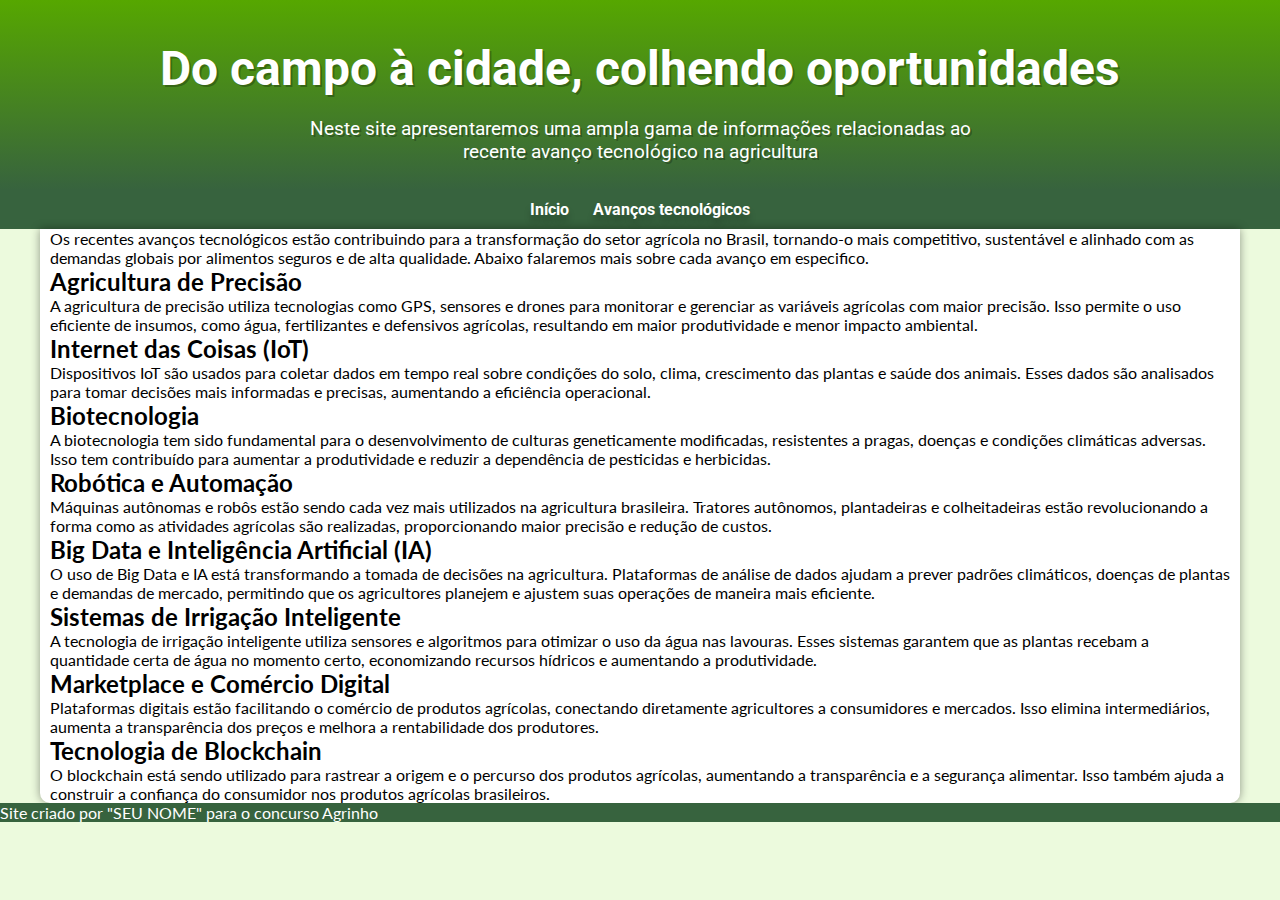
==== avancos.html @ 0ce656b6 "Add files via upload" ====
<!DOCTYPE html>
<html lang="pt-br">

<head>
    <meta charset="UTF-8">
    <meta name="viewport" content="width=device-width, initial-scale=1.0">
    <title>Agrinho</title>
    <link rel="stylesheet" href="style.css">
    <link rel="shortcut icon" href="cesj.png" type="image/x-icon">
    <link rel="preconnect" href="https://fonts.googleapis.com">
    <link rel="preconnect" href="https://fonts.gstatic.com" crossorigin>
    <link href="https://fonts.googleapis.com/css2?family=Lato:wght@400;700&family=Roboto:wght@400;700&display=swap"
        rel="stylesheet">
</head>

<body>
    <header class="cabecalho">
        <h1 class="titulo_principal">Do campo à cidade, colhendo oportunidades</h1>
        <p class="paragrafo_principal">Neste site apresentaremos uma ampla gama de informações relacionadas ao recente
            avanço tecnológico na agricultura</p>
    </header>

    <nav class="menu">
        <a href="index.html" class="menu_item">Início</a>
        <a href="avancos.html" class="menu_item">Avanços tecnológicos</a>
    </nav>
    <main>
        <article>
            <p class="avancos_inicio">Os recentes avanços tecnológicos estão contribuindo para a transformação do setor
                agrícola no Brasil, tornando-o mais competitivo, sustentável e alinhado com as demandas globais por
                alimentos seguros e de alta qualidade. Abaixo falaremos mais sobre cada avanço em especifico.</p>
            <h2>Agricultura de Precisão</h2>
            <p>A agricultura de precisão utiliza tecnologias como GPS, sensores e drones para monitorar e gerenciar as
                variáveis agrícolas com maior precisão. Isso permite o uso eficiente de insumos, como água,
                fertilizantes e defensivos agrícolas, resultando em maior produtividade e menor impacto ambiental.</p>

            <h2>Internet das Coisas (IoT)</h2>
            <p>Dispositivos IoT são usados para coletar dados em tempo real sobre condições do solo, clima, crescimento
                das plantas e saúde dos animais. Esses dados são analisados para tomar decisões mais informadas e
                precisas, aumentando a eficiência operacional.</p>

            <h2>Biotecnologia</h2>
            <p>A biotecnologia tem sido fundamental para o desenvolvimento de culturas geneticamente modificadas,
                resistentes a pragas, doenças e condições climáticas adversas. Isso tem contribuído para aumentar a
                produtividade e reduzir a dependência de pesticidas e herbicidas.</p>

            <h2>Robótica e Automação</h2>
            <p>Máquinas autônomas e robôs estão sendo cada vez mais utilizados na agricultura brasileira. Tratores
                autônomos, plantadeiras e colheitadeiras estão revolucionando a forma como as atividades agrícolas são
                realizadas, proporcionando maior precisão e redução de custos.</p>

            <h2>Big Data e Inteligência Artificial (IA)</h2>
            <p>O uso de Big Data e IA está transformando a tomada de decisões na agricultura. Plataformas de análise de
                dados ajudam a prever padrões climáticos, doenças de plantas e demandas de mercado, permitindo que os
                agricultores planejem e ajustem suas operações de maneira mais eficiente.</p>

            <h2>Sistemas de Irrigação Inteligente</h2>
            <p>A tecnologia de irrigação inteligente utiliza sensores e algoritmos para otimizar o uso da água nas
                lavouras. Esses sistemas garantem que as plantas recebam a quantidade certa de água no momento certo,
                economizando recursos hídricos e aumentando a produtividade.</p>

            <h2>Marketplace e Comércio Digital</h2>
            <p>Plataformas digitais estão facilitando o comércio de produtos agrícolas, conectando diretamente
                agricultores a consumidores e mercados. Isso elimina intermediários, aumenta a transparência dos preços
                e melhora a rentabilidade dos produtores.</p>

            <h2>Tecnologia de Blockchain</h2>
            <p>O blockchain está sendo utilizado para rastrear a origem e o percurso dos produtos agrícolas, aumentando
                a transparência e a segurança alimentar. Isso também ajuda a construir a confiança do consumidor nos
                produtos agrícolas brasileiros.</p>
        </article>
    </main>
    <footer>
        <p>Site criado por "SEU NOME" para o concurso Agrinho</p>
    </footer>
</body>

</html>
---- style.css ----
@charset "UTF-8";

:root{
    --cor1: #ecfadd;
    --cor2: #BCFA5F;
    --cor3: #56a700;
    --cor4: #537A40;
    --cor5: #395039;
    --cor6: #37633e;
    --fonte-principal: "Lato";
    --fonte-secundaria: "Roboto";
}

*{
    margin: 0px;
    padding: 0px;
}

body {
    background-color: var(--cor1);
    font-family: var(--fonte-principal);
  }
  
  main {
    margin: auto;
    min-width: 280px;
    max-width: 1200px;
    background-color: white;
    box-shadow: 0px 0px 10px rgba(0, 0, 0, 0.4);
    border-bottom-left-radius: 10px;
    border-bottom-right-radius: 10px;
  }
  
  article {
    margin-left: 10px;
    margin-right: 10px;
  }
  
  .cabecalho {
    background-image: linear-gradient(to bottom, var(--cor3), var(--cor6));
    min-height: 150px;
    padding-top: 40px;
  }
  
  .menu {
    font-family: var(--fonte-secundaria);
    text-align: center;
    background-color: var(--cor6);
    padding: 10px;
    text-shadow: 0px 6px 6px rgba(0, 0, 0, 0.25);
  }
  
  .menu_item {
    color: white;
    padding: 10px;
    text-decoration: none;
    font-weight: bold;
    border-radius: 5px;
    transition-duration: 0.5s;
  }
  
  .menu_item:hover {
    background-color: var(--cor2);
    color: var(--cor6);
  }
  
  .titulo_principal {
    font-family: var(--fonte-secundaria);
    text-align: center;
    color: white;
    margin-bottom: 20px;
    font-size: 3em;
    text-shadow: 2px 2px 0px rgba(0, 0, 0, 0.25);
  }
  
  .paragrafo_principal {
    font-family: var(--fonte-secundaria);
    text-align: center;
    color: white;
    font-size: 1.2em;
    max-width: 700px;
    padding-right: 10px;
    padding-left: 10px;
    margin: auto;
    text-shadow: 2px 2px 0px rgba(0, 0, 0, 0.25);
  }
  
  .container_imagem{
    max-width: 800px;
    min-width: 280px;
  }
  
  footer {
    background-color: var(--cor6);
    color: white;
  }
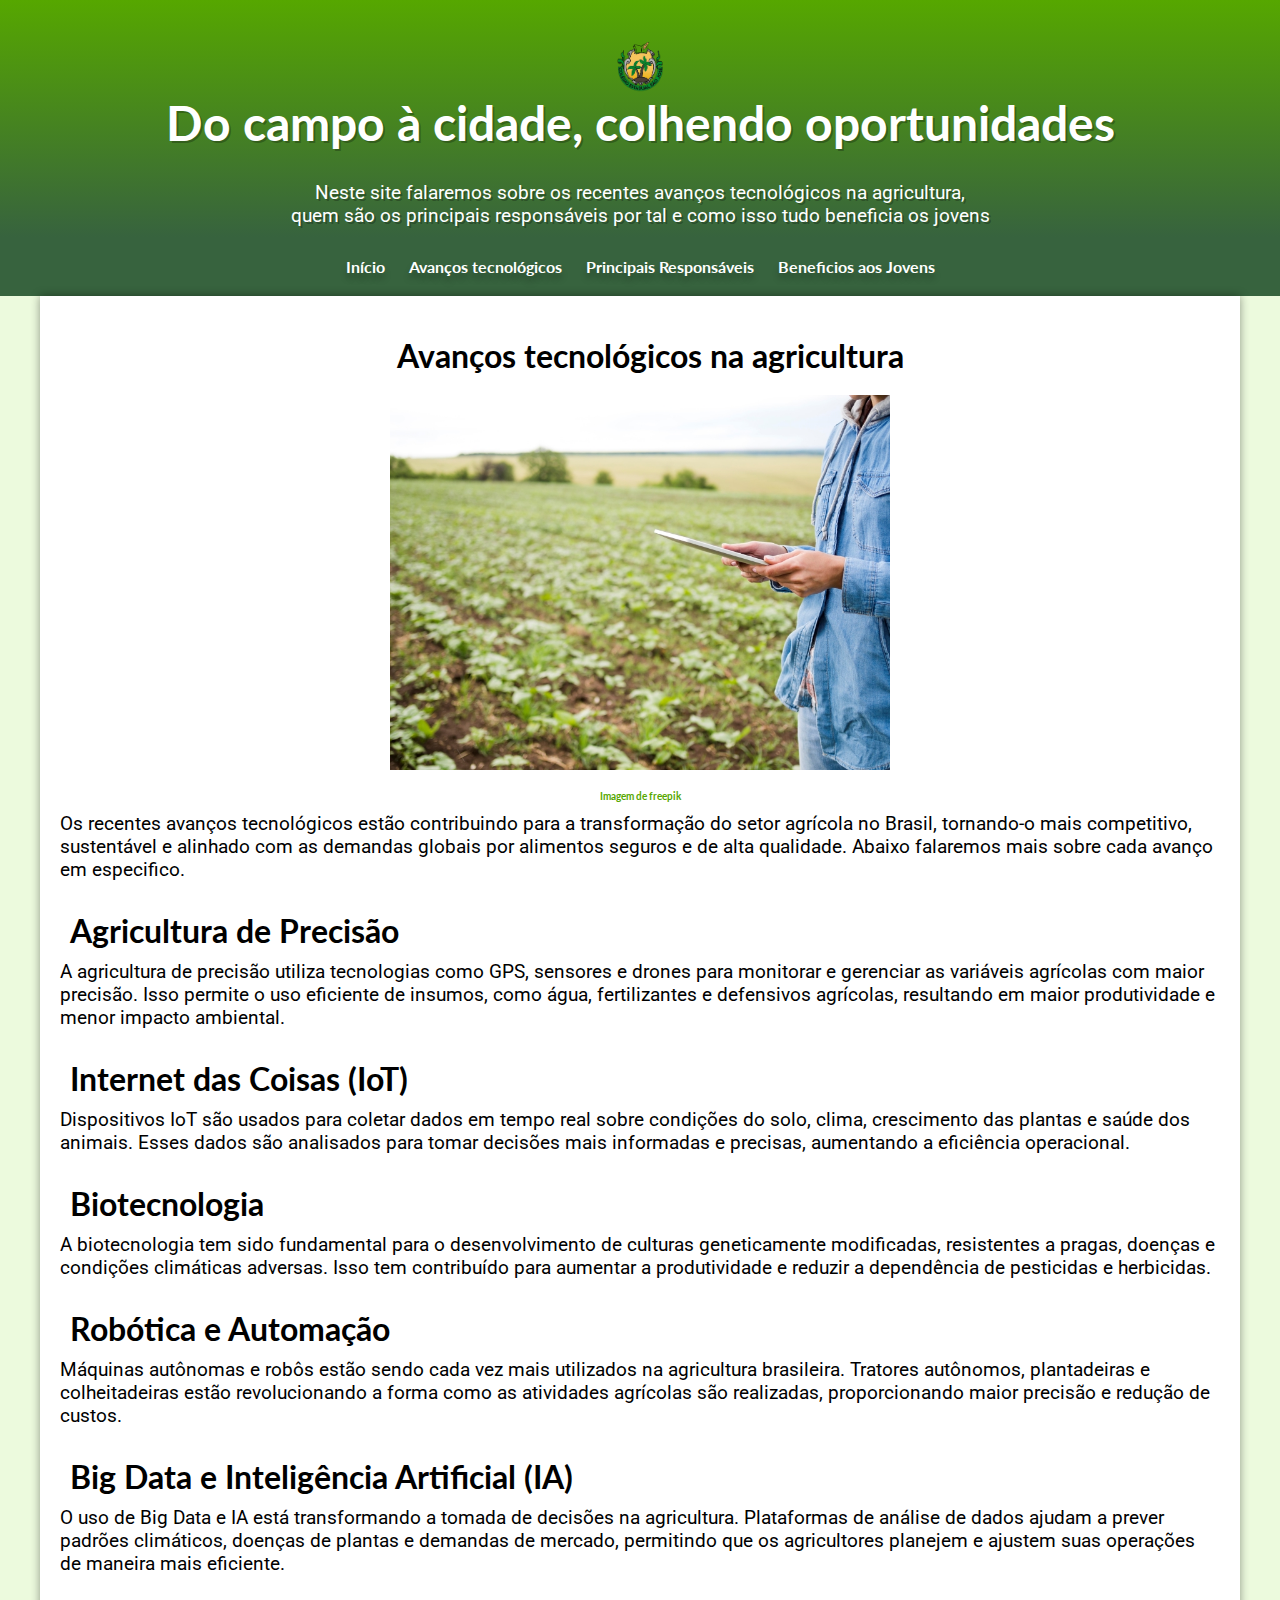
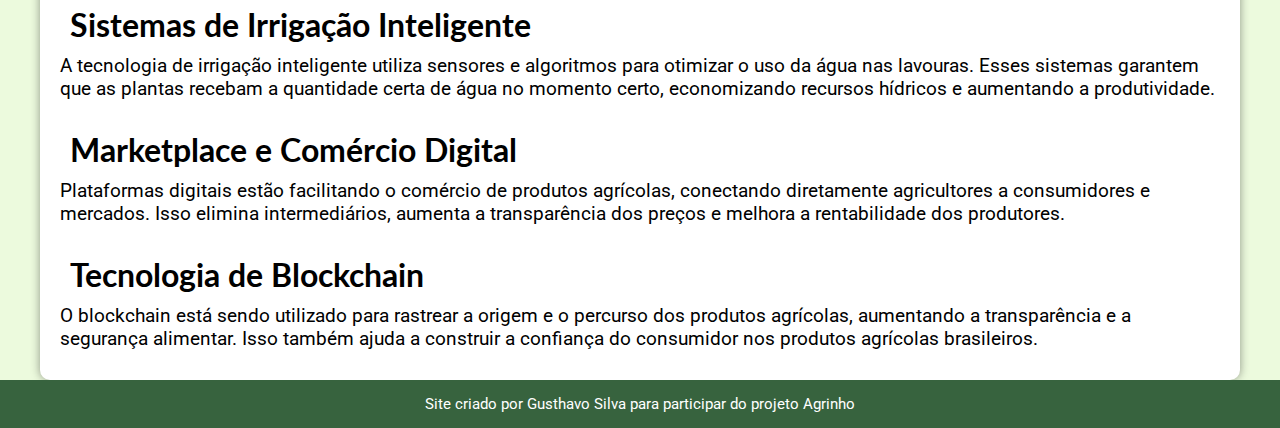
==== commit 7643fc50: "Add files via upload" ====
--- a/avancos.html
+++ b/avancos.html
@@ -15,17 +15,22 @@
 
 <body>
     <header class="cabecalho">
+        <img class="cesj" src="cesj.png" alt="Colégio Estadual São José" >
         <h1 class="titulo_principal">Do campo à cidade, colhendo oportunidades</h1>
-        <p class="paragrafo_principal">Neste site apresentaremos uma ampla gama de informações relacionadas ao recente
-            avanço tecnológico na agricultura</p>
+        <p class="paragrafo_principal">Neste site falaremos sobre os recentes avanços tecnológicos na agricultura, quem são os principais responsáveis por tal e como isso tudo beneficia os jovens</p>
     </header>
 
     <nav class="menu">
         <a href="index.html" class="menu_item">Início</a>
         <a href="avancos.html" class="menu_item">Avanços tecnológicos</a>
+        <a href="responsaveis.html" class="menu_item">Principais Responsáveis</a>
+        <a href="beneficios.html" class="menu_item">Beneficios aos Jovens</a>
     </nav>
     <main>
         <article>
+            <h2 class="inicio_artigo">Avanços tecnológicos na agricultura</h2>
+            <img class="container_imagens" src="avancos2.jpg" alt="mulher segurando um tablet em um campo">
+            <a href="https://br.freepik.com/fotos-gratis/mulher-segurando-um-tablet-ao-lado-de-um-campo-agricola-com-espaco-de-copia_8795390.htm#fromView=search&page=1&position=49&uuid=0df9e376-fe92-4c0c-a2f4-f97eae287d04" class="links_out">Imagem de freepik</a>
             <p class="avancos_inicio">Os recentes avanços tecnológicos estão contribuindo para a transformação do setor
                 agrícola no Brasil, tornando-o mais competitivo, sustentável e alinhado com as demandas globais por
                 alimentos seguros e de alta qualidade. Abaixo falaremos mais sobre cada avanço em especifico.</p>
@@ -71,7 +76,7 @@
         </article>
     </main>
     <footer>
-        <p>Site criado por "SEU NOME" para o concurso Agrinho</p>
+        <p>Site criado por Gusthavo Silva para participar do projeto Agrinho</p>
     </footer>
 </body>
 
--- a/style.css
+++ b/style.css
@@ -29,17 +29,50 @@
     box-shadow: 0px 0px 10px rgba(0, 0, 0, 0.4);
     border-bottom-left-radius: 10px;
     border-bottom-right-radius: 10px;
+    padding-top: 20px;
+    padding-bottom: 20px;
   }
   
   article {
     margin-left: 10px;
     margin-right: 10px;
   }
+
+  h2 {
+      text-align: left;
+      font-size: 2em;
+      padding-top: 20px;
+      padding-left: 20px;
+      font-family: var(--fonte-principal);
+  }
+
+  h3 {
+    text-align: left;
+    font-size: 1.5em;
+      padding-top: 15px;
+      padding-left: 20px;
+      font-family: var(--fonte-principal);
+  }
   
+  p {
+    font-size: 1.2em;
+    padding: 10px;
+    font-family: var(--fonte-secundaria);
+    
+  }
+
   .cabecalho {
     background-image: linear-gradient(to bottom, var(--cor3), var(--cor6));
     min-height: 150px;
     padding-top: 40px;
+  }
+
+  .cesj{
+    display: block;
+    margin: 0 auto;
+    padding: 2px;
+    max-width: 50px;
+    min-width: 30px;
   }
   
   .menu {
@@ -51,9 +84,11 @@
   }
   
   .menu_item {
+    display: inline-block;
     color: white;
     padding: 10px;
     text-decoration: none;
+    font-family: var(--fonte-principal);
     font-weight: bold;
     border-radius: 5px;
     transition-duration: 0.5s;
@@ -65,7 +100,7 @@
   }
   
   .titulo_principal {
-    font-family: var(--fonte-secundaria);
+    font-family: var(--fonte-principal);
     text-align: center;
     color: white;
     margin-bottom: 20px;
@@ -85,12 +120,58 @@
     text-shadow: 2px 2px 0px rgba(0, 0, 0, 0.25);
   }
   
-  .container_imagem{
-    max-width: 800px;
+  .inicio_artigo{
+    text-align: center;
+  }
+
+  .container_imagens{
+    width: 100%;
+    max-width: 500px;
     min-width: 280px;
+    display: block;
+    margin: auto;
+    padding-top: 20px;
+    padding-bottom: 20px;
+  }
+
+  .links_out{
+    padding: 0px;
+    display: block;
+    margin: auto;
+    text-align: center;
+    font-weight: bold;
+    font-size: 10px;
+    text-decoration: none;
+    color: var(--cor3);
+  }
+
+  .links{
+    color: var(--cor6);
+    font-weight: bold;
+    text-decoration: none;
+  }
+
+  .links a:hover {
+    text-decoration: underline;
+    color: var(--cor2);
   }
   
   footer {
     background-color: var(--cor6);
     color: white;
+    text-align: center;
+    font-size: 0.8em;
+    padding: 5px;
+  }
+
+  footer a {
+    color: white;
+    font-weight: bold;
+    text-decoration: none;
+  }
+
+  footer a:hover {
+    text-decoration: underline;
+    color: var(--cor2);
+
   }